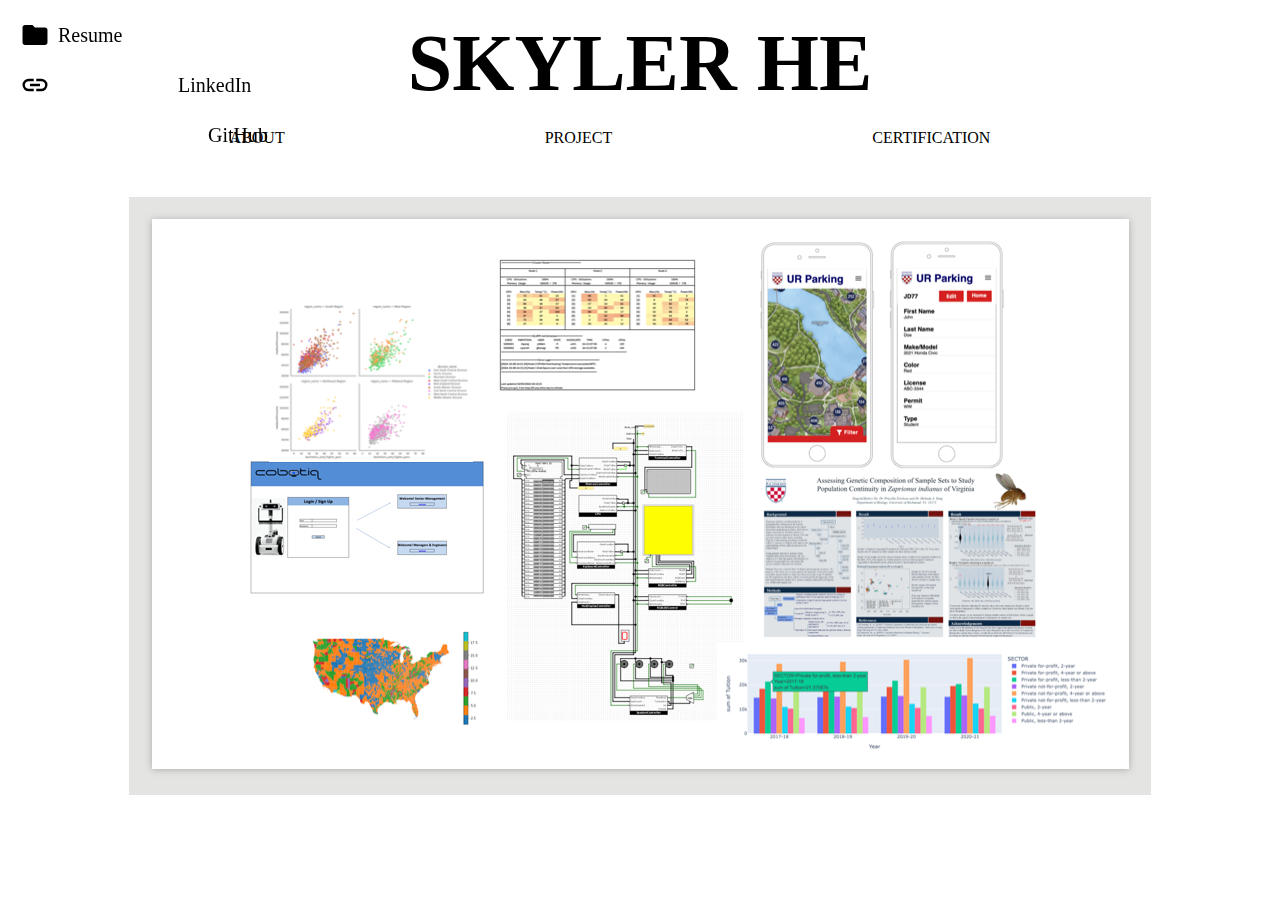
==== index.html @ 2f09c873 "updated" ====
<!DOCTYPE html>
<html lang="en">
<head>
    <meta charset="UTF-8">
    <meta name="viewport" content="width=device-width, initial-scale=1.0">
    <link rel="stylesheet" href="styles.css">
    <link href="https://fonts.googleapis.com/icon?family=Material+Icons" rel="stylesheet">
    <title>Home</title>
</head>
<body>
    <div id="screen">
        <!-- Left-side icons placeholder -->
        <div id="left-icons"></div>
        <!-- Navigation bar-->
        <div id="header-placeholder"></div>
        <!-- Insert the image here -->
        <img src="p1.png" id="frontpage" style="max-width: 100%; max-height: 100%; object-fit: cover;">
    </div>
    <script src="index.js" type="module"></script>
</body>
</html>
---- styles.css ----
#screen {
    overflow: scroll;
	position: relative;
    display: flex;
    flex-direction: column;
    align-items: center;

}
#navbar {
    display: fixed;

}
  
#site-name {
    display: flex;
    font-size: 5rem;
    font-weight: bold;
    margin-bottom: 10px;
    flex-direction: column;
    align-items: center;
}
  
#navbar ul {
    list-style-type: none;
    margin: 0;
    padding: 0;
    display: flex;
}
  
#navbar li {
    margin-right: 60px;
    
}
  
#navbar a {
    text-decoration: none;
    color: black;
    padding: 10px 100px;
    transition: color 0.3s ease, background-color 0.3s ease;

}
  
#navbar a.active {
    color: white;
    background-color: #000; /* Highlight the active page link */
    border-radius: 8px;
}
  
#navbar a:hover {
    color: darkgray;
}

#frontpage {
    margin-top: 50px; 
    height: auto;
    width: auto;
}

#left-icons {
    position: fixed;
    left: 20px;
    top: 20px;
    display: flex;
    flex-direction: column;
    gap: 20px;
    z-index: 10;
}

#left-icons a {
    text-decoration: none;
    color: black;
    font-size: 20px;
    display: flex;
    align-items: center;
    transition: color 0.3s ease;
}

#left-icons a:hover {
    color: #0077b5; /* Example hover color */
}

#left-icons .material-icons {
    font-size: 30px;
    margin-right: 8px;
}

/* Add a rule for showing the name beside the icon */
#left-icons a span.material-icons + span {
    margin-left: 8px;  /* Space between icon and name */
}
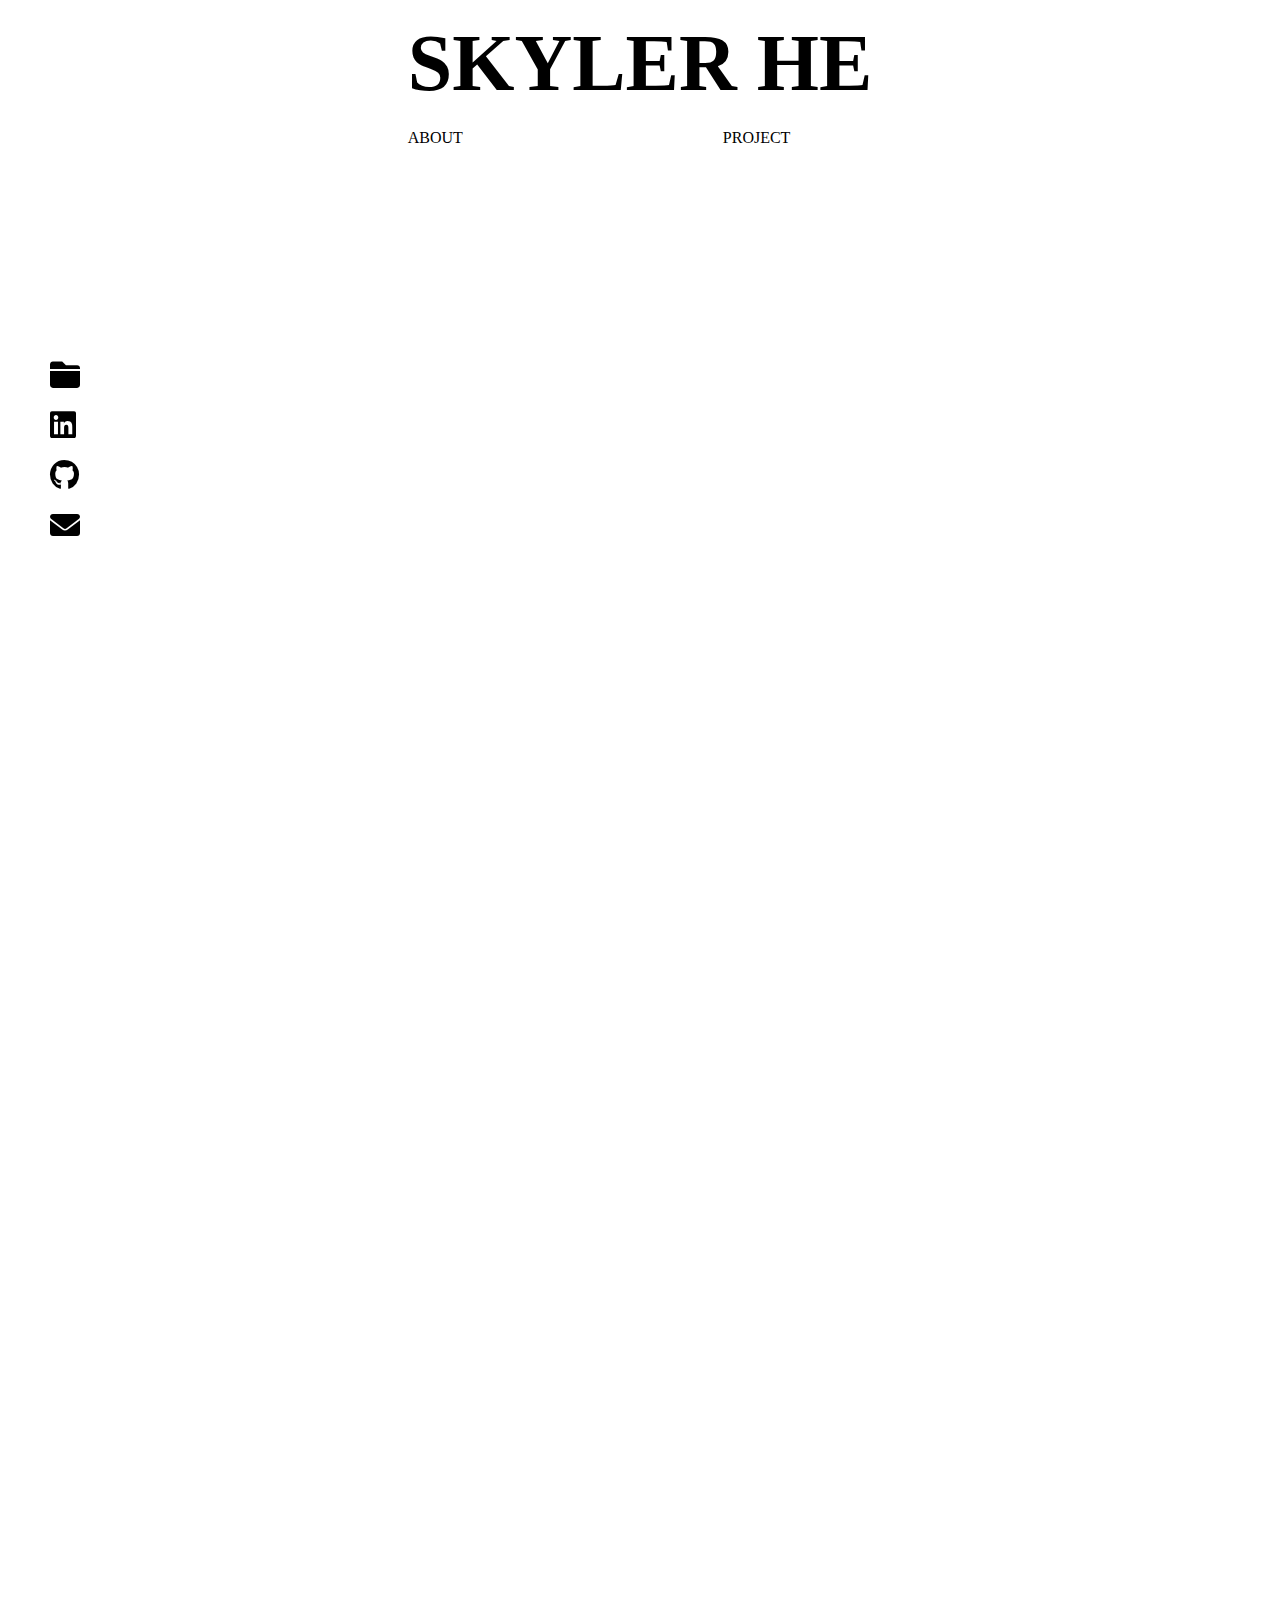
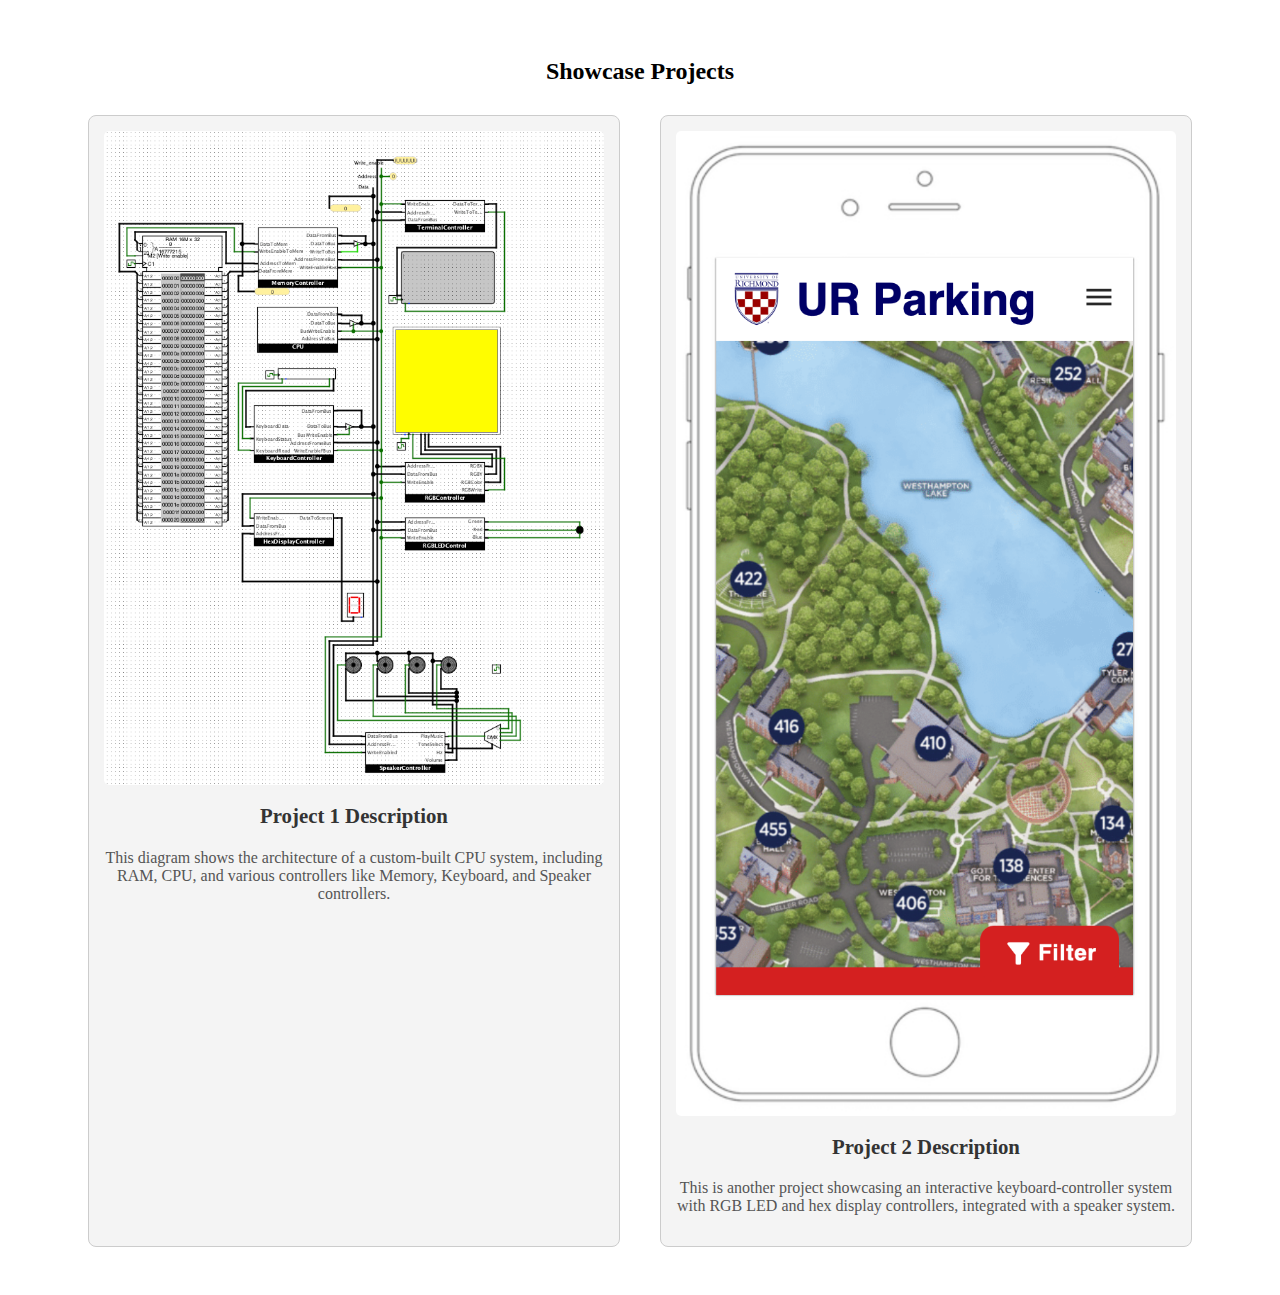
==== commit c3cc33e0: "updated" ====
--- a/index.html
+++ b/index.html
@@ -4,7 +4,7 @@
     <meta charset="UTF-8">
     <meta name="viewport" content="width=device-width, initial-scale=1.0">
     <link rel="stylesheet" href="styles.css">
-    <link href="https://fonts.googleapis.com/icon?family=Material+Icons" rel="stylesheet">
+    <link href="https://cdnjs.cloudflare.com/ajax/libs/font-awesome/6.0.0-beta3/css/all.min.css" rel="stylesheet">
     <title>Home</title>
 </head>
 <body>
@@ -13,9 +13,33 @@
         <div id="left-icons"></div>
         <!-- Navigation bar-->
         <div id="header-placeholder"></div>
-        <!-- Insert the image here -->
-        <img src="p1.png" id="frontpage" style="max-width: 100%; max-height: 100%; object-fit: cover;">
+
+        <!-- Showcase Section for Projects -->
+        <div class="projects-section">
+            <h2>Showcase Projects</h2>
+            
+            <div class="project-container">
+                <!-- Project 1 -->
+                <div class="project">
+                    <img src="p1.png" alt="Project 1 Diagram">
+                    <div class="description">
+                        <h3>Project 1 Description</h3>
+                        <p>This diagram shows the architecture of a custom-built CPU system, including RAM, CPU, and various controllers like Memory, Keyboard, and Speaker controllers.</p>
+                    </div>
+                </div>
+
+                <!-- Project 2 -->
+                <div class="project">
+                    <img src="p2.png" alt="Project 2 Diagram">
+                    <div class="description">
+                        <h3>Project 2 Description</h3>
+                        <p>This is another project showcasing an interactive keyboard-controller system with RGB LED and hex display controllers, integrated with a speaker system.</p>
+                    </div>
+                </div>
+            </div>
+        </div>
+
     </div>
     <script src="index.js" type="module"></script>
 </body>
-</html>+</html>
--- a/styles.css
+++ b/styles.css
@@ -8,6 +8,8 @@
 }
 #navbar {
     display: fixed;
+    height: 100rem;
+    background-color: white;
 
 }
   
@@ -50,41 +52,107 @@
     color: darkgray;
 }
 
-#frontpage {
-    margin-top: 50px; 
-    height: auto;
-    width: auto;
-}
-
+/* Styling for the left icons container */
 #left-icons {
     position: fixed;
-    left: 20px;
-    top: 20px;
+    left: 50px;
+    top: 50%; 
+    transform: translateY(-50%); 
     display: flex;
     flex-direction: column;
     gap: 20px;
     z-index: 10;
 }
 
+/* Styling for the anchor tags inside the icons container */
 #left-icons a {
     text-decoration: none;
     color: black;
     font-size: 20px;
     display: flex;
     align-items: center;
+    position: relative; 
     transition: color 0.3s ease;
 }
 
 #left-icons a:hover {
-    color: #0077b5; /* Example hover color */
+    color: darkgrey; /* Example hover color */
 }
 
-#left-icons .material-icons {
+/* Styling for the Font Awesome icons */
+#left-icons i {
     font-size: 30px;
-    margin-right: 8px;
 }
 
-/* Add a rule for showing the name beside the icon */
-#left-icons a span.material-icons + span {
-    margin-left: 8px;  /* Space between icon and name */
+/* Hide the name by default */
+#left-icons a span.name {
+    opacity: 0;
+    margin-left: 8px; /* Space between icon and name */
+    white-space: nowrap; /* Prevent text wrapping */
+    transition: opacity 0.3s ease, margin-left 0.3s ease;
 }
+
+/* Show the name on hover */
+#left-icons a:hover span.name {
+    opacity: 1;
+    margin-left: 12px; /* Slightly move the text outward when shown */
+}
+
+/* General Layout for the Showcase Section */
+.projects-section {
+    text-align: center;
+    margin: 20px auto;
+    padding: 10px;
+    max-width: 1200px; /* Max width for larger screens */
+}
+
+.project-container {
+    display: flex;
+    justify-content: space-around;
+    gap: 20px;
+    flex-wrap: wrap;
+    margin-top: 20px;
+}
+
+/* Each Project Box Style */
+.project {
+    width: 100%;
+    max-width: 500px;
+    border: 1px solid #ccc;
+    padding: 15px;
+    border-radius: 8px;
+    background-color: #f4f4f4;
+    margin: 10px;
+}
+
+/* Image Styling */
+.project img {
+    max-width: 100%;
+    height: auto;
+    border-radius: 5px;
+}
+
+/* Description Styling */
+.description h3 {
+    font-size: 1.3rem;
+    margin-top: 15px;
+    color: #333;
+}
+
+.description p {
+    font-size: 1rem;
+    color: #555;
+}
+
+/* Make sure the layout is responsive */
+@media screen and (max-width: 768px) {
+    .project-container {
+        flex-direction: column; /* Stack projects on smaller screens */
+        align-items: center;
+    }
+
+    .project {
+        width: 80%; /* Make each project box take up 80% of the width on small screens */
+    }
+}
+
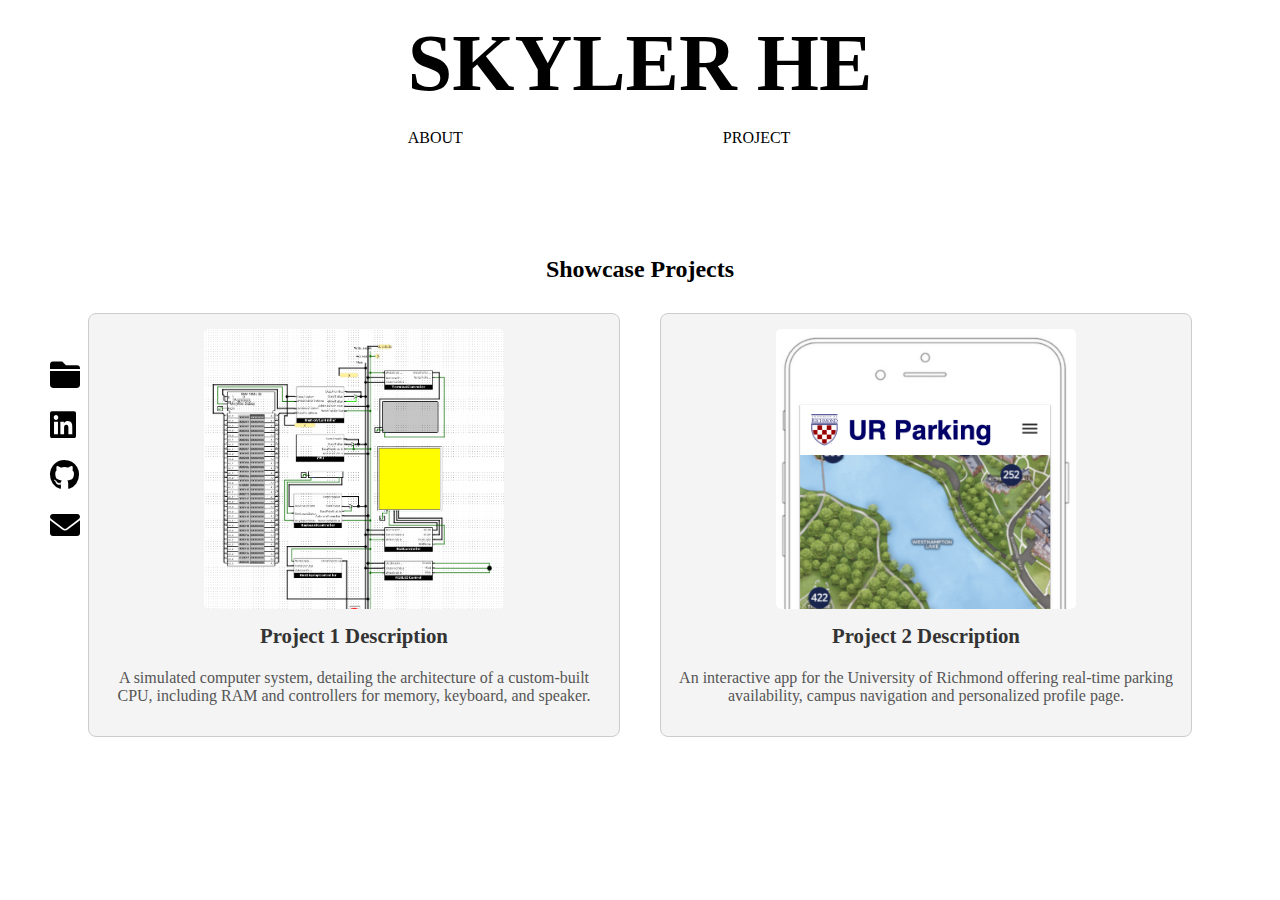
==== commit aec6460f: "updated" ====
--- a/index.html
+++ b/index.html
@@ -13,7 +13,7 @@
         <div id="left-icons"></div>
         <!-- Navigation bar-->
         <div id="header-placeholder"></div>
-
+        <a href="project.html" style="text-decoration: none; color: inherit;">
         <!-- Showcase Section for Projects -->
         <div class="projects-section">
             <h2>Showcase Projects</h2>
@@ -24,7 +24,7 @@
                     <img src="p1.png" alt="Project 1 Diagram">
                     <div class="description">
                         <h3>Project 1 Description</h3>
-                        <p>This diagram shows the architecture of a custom-built CPU system, including RAM, CPU, and various controllers like Memory, Keyboard, and Speaker controllers.</p>
+                        <p>A simulated computer system, detailing the architecture of a custom-built CPU, including RAM and controllers for memory, keyboard, and speaker.</p>
                     </div>
                 </div>
 
@@ -33,7 +33,7 @@
                     <img src="p2.png" alt="Project 2 Diagram">
                     <div class="description">
                         <h3>Project 2 Description</h3>
-                        <p>This is another project showcasing an interactive keyboard-controller system with RGB LED and hex display controllers, integrated with a speaker system.</p>
+                        <p>An interactive app for the University of Richmond offering real-time parking availability, campus navigation and personalized profile page.</p>
                     </div>
                 </div>
             </div>
--- a/styles.css
+++ b/styles.css
@@ -6,9 +6,10 @@
     align-items: center;
 
 }
+
 #navbar {
     display: fixed;
-    height: 100rem;
+    height: 13rem;
     background-color: white;
 
 }
@@ -101,9 +102,8 @@
 /* General Layout for the Showcase Section */
 .projects-section {
     text-align: center;
-    margin: 20px auto;
-    padding: 10px;
-    max-width: 1200px; /* Max width for larger screens */
+    padding: 20px;
+    max-width: 1200px; 
 }
 
 .project-container {
@@ -111,10 +111,9 @@
     justify-content: space-around;
     gap: 20px;
     flex-wrap: wrap;
-    margin-top: 20px;
-}
-
-/* Each Project Box Style */
+    margin-top: 10px;
+}
+
 .project {
     width: 100%;
     max-width: 500px;
@@ -123,20 +122,31 @@
     border-radius: 8px;
     background-color: #f4f4f4;
     margin: 10px;
-}
-
-/* Image Styling */
+    text-align: center; 
+}
+
+
 .project img {
-    max-width: 100%;
-    height: auto;
+    width: 100%;
+    height: 100%;
+    max-width: 300px;
+    max-height: 280px;
     border-radius: 5px;
-}
+    object-fit: cover;
+    object-position: top;
+    display: block;
+    margin: 0 auto;
+}
+
 
 /* Description Styling */
 .description h3 {
     font-size: 1.3rem;
     margin-top: 15px;
     color: #333;
+}
+.description li {
+    text-align: left;
 }
 
 .description p {
@@ -156,3 +166,37 @@
     }
 }
 
+/* Container for the about section */
+.about-section {
+    display: flex;
+    justify-content: space-between;
+    align-items: center;
+}
+
+/* Styling for the image */
+.about-image {
+    width: 20%;
+    height: auto;
+    margin-left: 30rem;
+    border-radius: 80px;
+    object-fit: cover;
+}
+
+/* Container for the text */
+.text-container {
+    width: 100%;
+    margin-left: 5rem;
+    margin-right: 50rem;
+}
+
+/* Optional styling for the heading */
+.text-container h2 {
+    font-size: 2rem;
+    color: #333;
+}
+
+/* Optional styling for the paragraph */
+.text-container p {
+    font-size: 1.2rem;
+    color: #555;
+}
